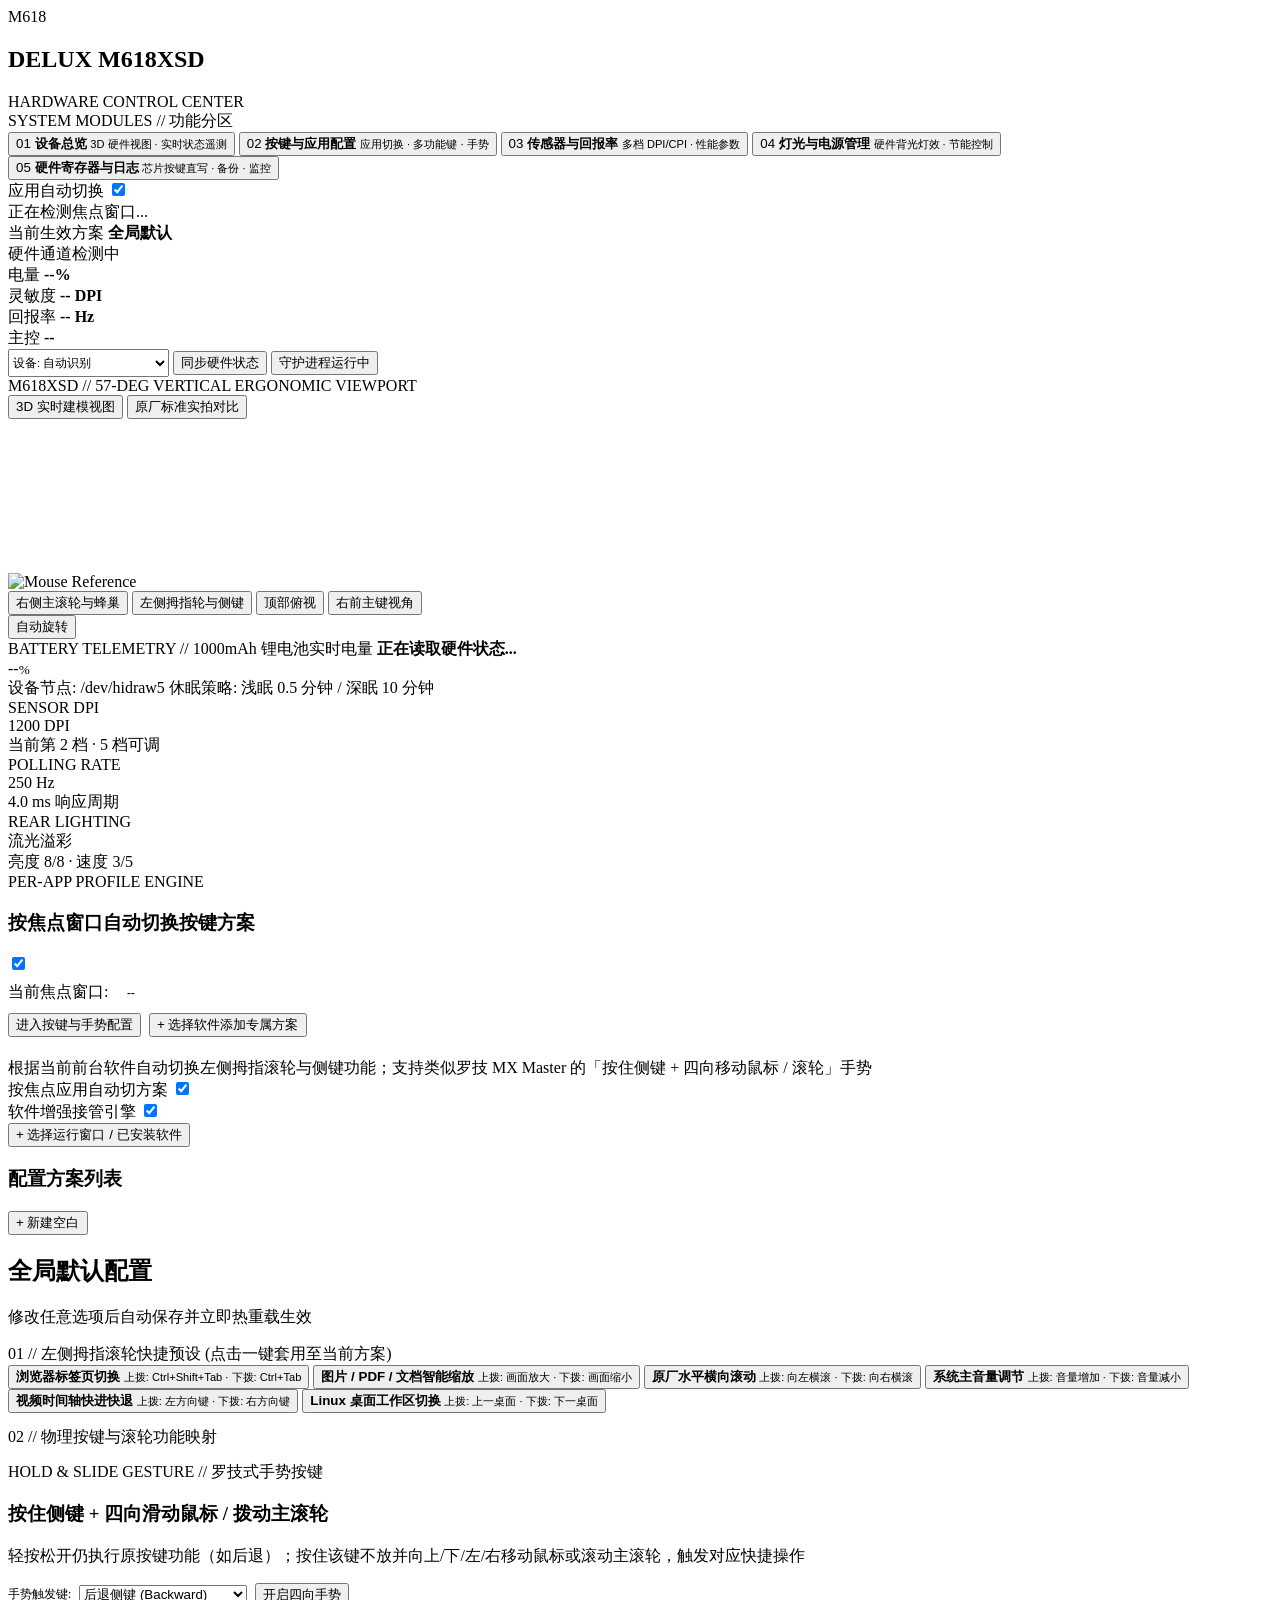
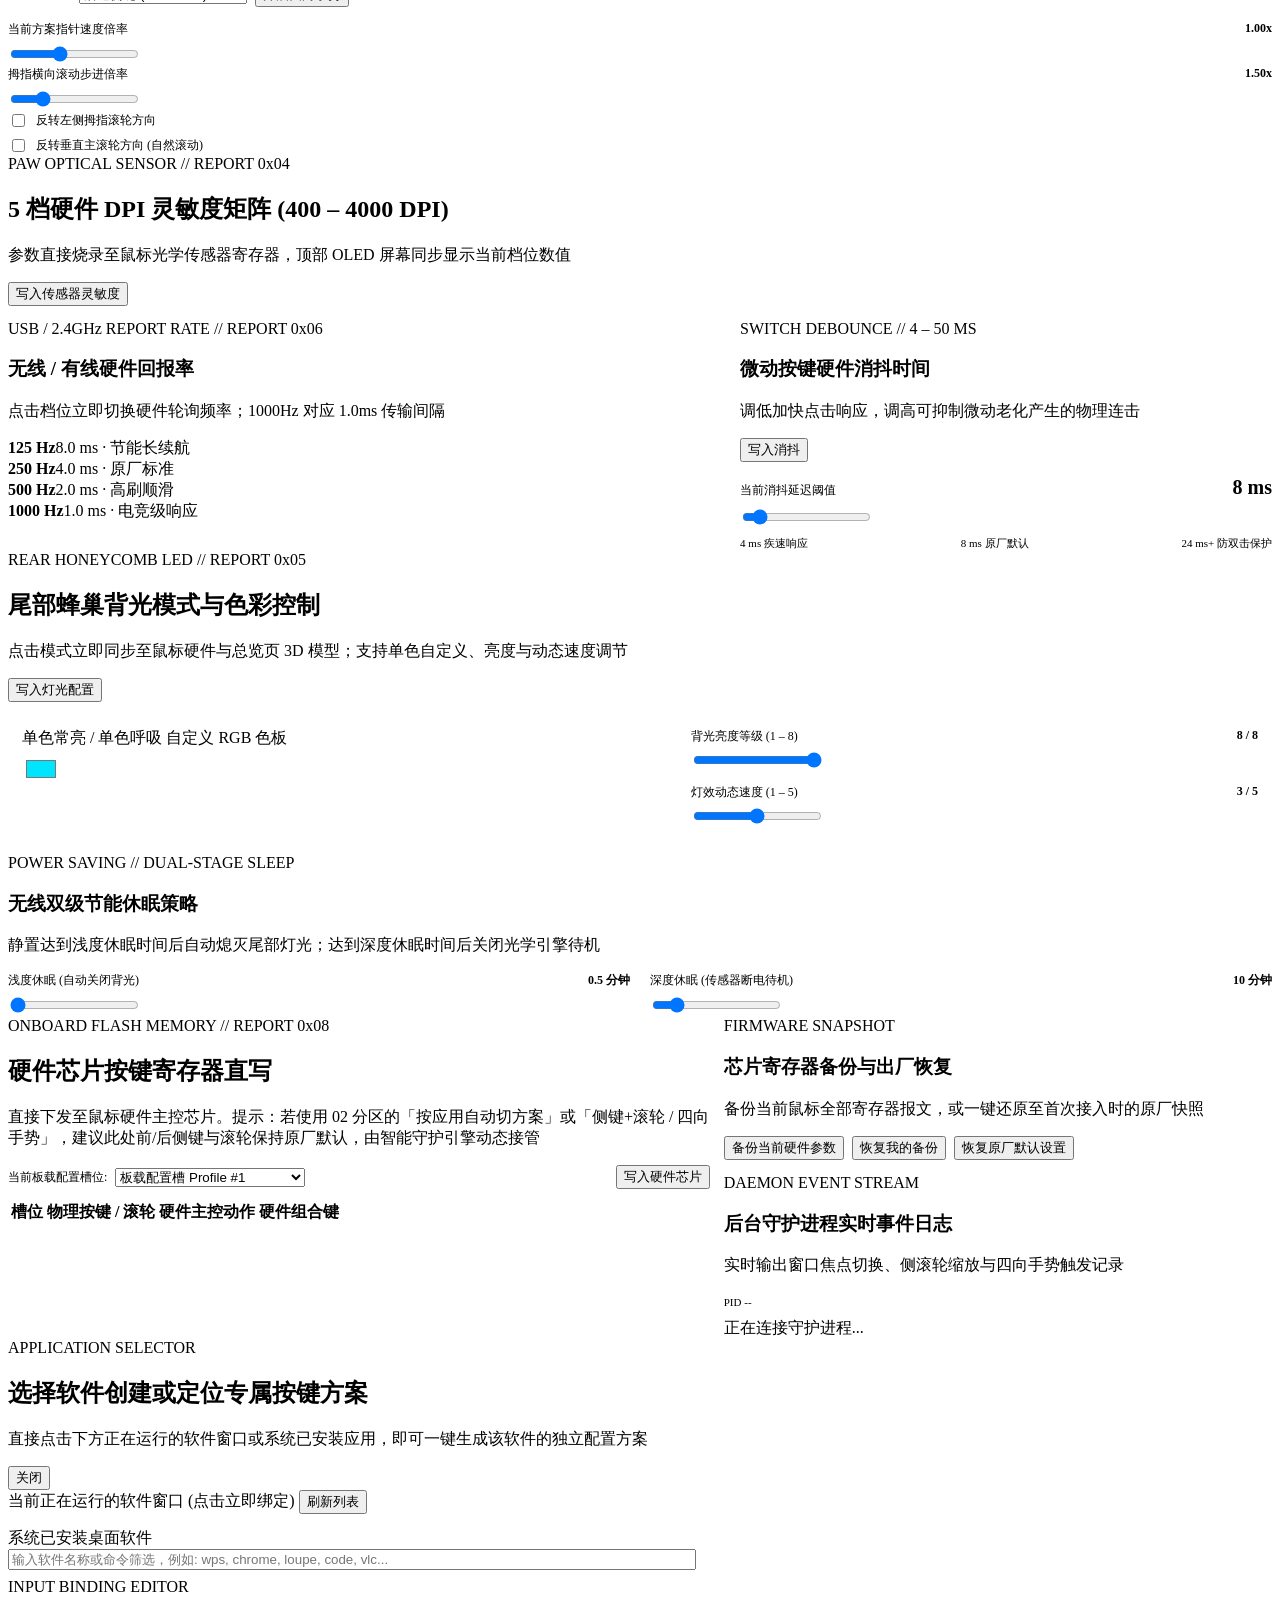
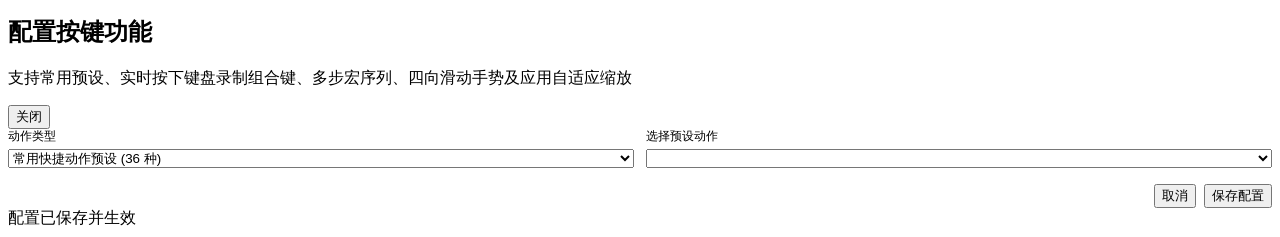
==== omni_mouse/ui/web/index.html @ e1de0dda "chore(v1.2.0): rebrand project & package to omni-mouse-studio" ====
<!DOCTYPE html>
<html lang="zh-CN">
<head>
  <meta charset="UTF-8" />
  <meta name="viewport" content="width=device-width, initial-scale=1.0" />
  <title>OMNI MOUSE STUDIO // LINUX MULTI-DEVICE HARDWARE CONTROL</title>
  <link rel="stylesheet" href="/web/styles.css" />
</head>
<body>
  <div class="app-shell">
    <!-- ================================================================
         LEFT 5-PARTITION HARDWARE NAVIGATION SIDEBAR
         ================================================================ -->
    <aside class="sidebar">
      <div class="brand-header">
        <div class="brand-mark" id="sidebar-brand-mark">M618</div>
        <div class="brand-titles">
          <h1 id="sidebar-brand-title">DELUX M618XSD</h1>
          <span id="sidebar-brand-sub">HARDWARE CONTROL CENTER</span>
        </div>
      </div>

      <div class="sidebar-caption">SYSTEM MODULES // 功能分区</div>

      <nav class="nav-rail" id="left-nav">
        <button type="button" class="nav-item active" data-pane="overview">
          <span class="nav-idx">01</span>
          <span class="nav-labels">
            <strong>设备总览</strong>
            <small id="nav-sub-overview">3D 硬件视图 · 实时状态遥测</small>
          </span>
        </button>

        <button type="button" class="nav-item" data-pane="bindings">
          <span class="nav-idx">02</span>
          <span class="nav-labels">
            <strong>按键与应用配置</strong>
            <small id="nav-sub-bindings">应用切换 · 多功能键 · 手势</small>
          </span>
        </button>

        <button type="button" class="nav-item" data-pane="dpi">
          <span class="nav-idx">03</span>
          <span class="nav-labels">
            <strong id="nav-title-dpi">传感器与回报率</strong>
            <small id="nav-sub-dpi">多档 DPI/CPI · 性能参数</small>
          </span>
        </button>

        <button type="button" class="nav-item" data-pane="rgb">
          <span class="nav-idx">04</span>
          <span class="nav-labels">
            <strong id="nav-title-rgb">灯光与电源管理</strong>
            <small id="nav-sub-rgb">硬件背光灯效 · 节能控制</small>
          </span>
        </button>

        <button type="button" class="nav-item" data-pane="onboard">
          <span class="nav-idx">05</span>
          <span class="nav-labels">
            <strong>硬件寄存器与日志</strong>
            <small id="nav-sub-onboard">芯片按键直写 · 备份 · 监控</small>
          </span>
        </button>
      </nav>

      <!-- Always-visible Live Application Focus Router -->
      <div class="sidebar-router">
        <div class="router-head">
          <span class="router-head-left">
            <i class="status-dot" id="sidebar-daemon-dot"></i>
            <span>应用自动切换</span>
          </span>
          <label class="hw-switch" title="开启或关闭按当前焦点窗口自动切换方案">
            <input type="checkbox" id="chk-perapp-sidebar" checked />
            <span class="switch-track"></span>
          </label>
        </div>
        <div class="router-window" id="sidebar-win-label">正在检测焦点窗口...</div>
        <div class="router-profile">
          <span>当前生效方案</span>
          <strong id="sidebar-prof-name">全局默认</strong>
        </div>
      </div>
    </aside>

    <!-- ================================================================
         RIGHT MAIN WORKSPACE
         ================================================================ -->
    <main class="main-stage">
      <!-- Top Telemetry Strip -->
      <header class="top-bar">
        <div class="telemetry-strip">
          <div class="tel-chip">
            <i class="status-dot" id="hud-hw-dot"></i>
            <span id="hud-conn-text">硬件通道检测中</span>
          </div>
          <div class="tel-chip bat-chip" id="hud-bat-chip"><span id="hud-bat-lbl">电量</span> <strong id="hud-bat-text">--%</strong></div>
          <div class="tel-chip">灵敏度 <strong id="hud-dpi-text">-- DPI</strong></div>
          <div class="tel-chip" id="hud-hz-chip">回报率 <strong id="hud-hz-text">-- Hz</strong></div>
          <div class="tel-chip">主控 <strong id="hud-fw-text">--</strong></div>
        </div>
        <div class="top-actions">
          <select class="cyber-select" id="sel-device-model" style="height:28px;font-size:11.5px;padding-right:26px;" title="切换当前管理的鼠标型号">
            <option value="auto">设备: 自动识别</option>
            <option value="inphic_w1">英菲克 Inphic W1</option>
            <option value="delux_m618xsd">多彩 Delux M618XSD</option>
          </select>
          <button type="button" class="hw-btn sm" id="btn-sync-hw">同步硬件状态</button>
          <button type="button" class="hw-btn sm primary" id="btn-restart-daemon">守护进程运行中</button>
        </div>
      </header>

      <div class="views-container">
        <!-- ==============================================================
             01 / DEVICE OVERVIEW: RIGHT-HANDED 3D MODEL + LIVE BATTERY
             ============================================================== -->
        <section class="view-pane active" id="pane-overview">
          <div class="overview-grid">
            <!-- Left 3D / Reference Viewport -->
            <div class="viewport-card">
              <div class="viewport-topbar">
                <span class="viewport-code" id="viewport-model-code">M618XSD // 57-DEG VERTICAL ERGONOMIC VIEWPORT</span>
                <div class="mode-tabs">
                  <button type="button" class="mode-tab active" data-vmode="3d">3D 实时建模视图</button>
                  <button type="button" class="mode-tab" data-vmode="photo">原厂标准实拍对比</button>
                </div>
              </div>

              <div class="webgl-wrap" id="webgl-stage-wrap">
                <canvas id="mouse3d-canvas"></canvas>
                <div class="hotspot-layer" id="hotspot-overlay"></div>
              </div>

              <div class="photo-holo-wrap" id="photo-stage-wrap">
                <img src="/assets/m618xsd_right.png" alt="Mouse Reference" class="photo-render-img" id="photo-view-img" />
              </div>

              <div class="viewport-footer">
                <div class="cam-group" id="cam-3d-controls">
                  <button type="button" class="cam-pill active" data-cam="hero" id="cam-lbl-hero">右侧主滚轮与蜂巢</button>
                  <button type="button" class="cam-pill" data-cam="left" id="cam-lbl-left">左侧拇指轮与侧键</button>
                  <button type="button" class="cam-pill" data-cam="top" id="cam-lbl-top">顶部俯视</button>
                  <button type="button" class="cam-pill" data-cam="front" id="cam-lbl-front">右前主键视角</button>
                </div>
                <div class="cam-group" id="cam-photo-controls" style="display:none;"></div>
                <button type="button" class="cam-pill" id="btn-3d-autorotate">自动旋转</button>
              </div>
            </div>

            <!-- Right Live Battery, Hardware Metrics & App Routing Column -->
            <div class="overview-side">
              <!-- 1. Prominent Real Battery / Wired Engine Readout Panel -->
              <div class="battery-hero-card" id="ov-bat-card">
                <div class="bat-top-row">
                  <div class="bat-label-group">
                    <span id="ov-bat-tag">BATTERY TELEMETRY // 1000mAh 锂电池实时电量</span>
                    <strong id="ov-bat-state">正在读取硬件状态...</strong>
                  </div>
                  <div class="bat-pct-readout" id="ov-bat-big">--<small>%</small></div>
                </div>
                <div class="bat-segments" id="ov-bat-segments">
                  <span class="bat-seg"></span><span class="bat-seg"></span><span class="bat-seg"></span><span class="bat-seg"></span><span class="bat-seg"></span>
                  <span class="bat-seg"></span><span class="bat-seg"></span><span class="bat-seg"></span><span class="bat-seg"></span><span class="bat-seg"></span>
                </div>
                <div class="bat-meta-row">
                  <span id="ov-node-path">设备节点: /dev/hidraw5</span>
                  <span id="ov-sleep-sub">休眠策略: 浅眠 0.5 分钟 / 深眠 10 分钟</span>
                </div>
              </div>

              <!-- 2. 3-Column Core Hardware Metrics -->
              <div class="ov-metrics-grid">
                <div class="metric-box" data-jump="dpi">
                  <span class="m-code">SENSOR DPI</span>
                  <div class="m-val" id="ov-dpi-big">1200 <span>DPI</span></div>
                  <span class="m-sub" id="ov-dpi-stage">当前第 2 档 · 5 档可调</span>
                </div>
                <div class="metric-box" data-jump="dpi">
                  <span class="m-code">POLLING RATE</span>
                  <div class="m-val" id="ov-hz-big">250 <span>Hz</span></div>
                  <span class="m-sub" id="ov-hz-ms">4.0 ms 响应周期</span>
                </div>
                <div class="metric-box" data-jump="rgb">
                  <span class="m-code">REAR LIGHTING</span>
                  <div class="m-val text-val" id="ov-rgb-mode">流光溢彩</div>
                  <span class="m-sub" id="ov-rgb-sub">亮度 8/8 · 速度 3/5</span>
                </div>
              </div>

              <!-- 3. Active Application Routing Card -->
              <div class="ov-routing-card">
                <div class="panel-header" style="margin-bottom:8px;">
                  <div>
                    <span class="panel-tag">PER-APP PROFILE ENGINE</span>
                    <h3>按焦点窗口自动切换按键方案</h3>
                  </div>
                  <label class="hw-switch">
                    <input type="checkbox" id="chk-perapp-overview" checked />
                    <span class="switch-track"></span>
                  </label>
                </div>

                <div class="active-focus-bar">
                  <span style="color:var(--text-sec);">当前焦点窗口: <strong id="ov-win-label" style="color:#ffffff;">--</strong></span>
                  <strong style="color:var(--accent-cyan);font-size:11.5px;" id="ov-prof-badge">--</strong>
                </div>

                <div class="ov-profile-table" id="ov-rules-summary"></div>

                <div style="display:flex;gap:8px;margin-top:10px;">
                  <button type="button" class="hw-btn sm primary" id="btn-goto-bindings">进入按键与手势配置</button>
                  <button type="button" class="hw-btn sm" id="btn-quick-pick-ov">+ 选择软件添加专属方案</button>
                </div>
              </div>
            </div>
          </div>
        </section>

        <!-- ==============================================================
             02 / KEYMAP, PER-APP PROFILES, THUMBWHEEL & 4-WAY GESTURES
             ============================================================== -->
        <section class="view-pane" id="pane-bindings">
          <div class="bindings-topbar">
            <div>
              <h2 style="margin:0;font-size:14.5px;color:#ffffff;">按键重映射、应用自动切换与四向滑动手势</h2>
              <p class="panel-sub" style="margin:2px 0 0;">根据当前前台软件自动切换左侧拇指滚轮与侧键功能；支持类似罗技 MX Master 的「按住侧键 + 四向移动鼠标 / 滚轮」手势</p>
            </div>
            <div class="topbar-controls">
              <div class="inline-toggle">
                <span>按焦点应用自动切方案</span>
                <label class="hw-switch">
                  <input type="checkbox" id="chk-perapp-main" checked />
                  <span class="switch-track"></span>
                </label>
              </div>
              <div class="inline-toggle">
                <span>软件增强接管引擎</span>
                <label class="hw-switch">
                  <input type="checkbox" id="chk-daemon-enabled" checked />
                  <span class="switch-track"></span>
                </label>
              </div>
              <button type="button" class="hw-btn primary" id="btn-open-app-picker">+ 选择运行窗口 / 已安装软件</button>
            </div>
          </div>

          <div class="bindings-workbench">
            <!-- Left Application Profile Rail -->
            <div class="profile-rail-card">
              <div class="panel-header" style="margin-bottom:6px;">
                <h3>配置方案列表</h3>
                <button type="button" class="hw-btn sm" id="btn-add-profile">+ 新建空白</button>
              </div>
              <div class="profile-list" id="profile-list-box"></div>
            </div>

            <!-- Right Selected Profile Configuration Stack -->
            <div class="editor-stack">
              <div class="hw-panel accent-top">
                <div class="panel-header">
                  <div>
                    <h2 id="ed-prof-title">全局默认配置</h2>
                    <p class="panel-sub" id="ed-prof-hint">修改任意选项后自动保存并立即热重载生效</p>
                  </div>
                  <button type="button" class="hw-btn sm danger" id="btn-del-profile" style="display:none;">删除当前方案</button>
                </div>

                <!-- Match Rules Bar (Hidden on Global Default Profile) -->
                <div class="match-rule-bar" id="ed-match-section" style="display:none;">
                  <span style="font-size:11.5px;color:var(--text-sec);font-weight:600;">方案名称</span>
                  <input type="text" class="hw-input" id="inp-prof-name" />
                  <span style="font-size:11.5px;color:var(--text-sec);font-weight:600;">进程/窗口匹配词</span>
                  <input type="text" class="hw-input" id="inp-prof-patterns" placeholder="多个关键词用逗号分隔，例如: wps, et, wpp" />
                  <button type="button" class="hw-btn sm primary" id="btn-save-prof-meta">保存匹配词</button>
                </div>

                <!-- Section 1: Thumbwheel / Side-Chord 3x2 Quick Presets -->
                <div style="margin-bottom:14px;">
                  <div class="section-label">
                    <span id="lbl-scenario-section">01 // 左侧拇指滚轮快捷预设 (点击一键套用至当前方案)</span>
                  </div>
                  <div class="scenario-grid" id="scenario-grid-box">
                    <button type="button" class="scenario-btn" data-tw="tabs">
                      <strong>浏览器标签页切换</strong>
                      <small class="sc-sub" data-m618="上拨: Ctrl+Shift+Tab · 下拨: Ctrl+Tab" data-w1="按住前进+滚轮: 切标签 · 单击仍为前进">上拨: Ctrl+Shift+Tab · 下拨: Ctrl+Tab</small>
                    </button>
                    <button type="button" class="scenario-btn" data-tw="zoom">
                      <strong>图片 / PDF / 文档智能缩放</strong>
                      <small class="sc-sub" data-m618="上拨: 画面放大 · 下拨: 画面缩小" data-w1="按住前进+滚轮: 智能放大缩小 · 单击前进">上拨: 画面放大 · 下拨: 画面缩小</small>
                    </button>
                    <button type="button" class="scenario-btn" data-tw="hscroll">
                      <strong id="sc-title-hscroll">原厂水平横向滚动</strong>
                      <small class="sc-sub" data-m618="上拨: 向左横滚 · 下拨: 向右横滚" data-w1="按住前进+滚轮: 左右横向滚动 · 单击前进">上拨: 向左横滚 · 下拨: 向右横滚</small>
                    </button>
                    <button type="button" class="scenario-btn" data-tw="volume">
                      <strong>系统主音量调节</strong>
                      <small class="sc-sub" data-m618="上拨: 音量增加 · 下拨: 音量减小" data-w1="按住前进+滚轮: 音量加减 · 单击前进">上拨: 音量增加 · 下拨: 音量减小</small>
                    </button>
                    <button type="button" class="scenario-btn" data-tw="timeline">
                      <strong>视频时间轴快进快退</strong>
                      <small class="sc-sub" data-m618="上拨: 左方向键 · 下拨: 右方向键" data-w1="按住前进+滚轮: 左右快进退 · 单击前进">上拨: 左方向键 · 下拨: 右方向键</small>
                    </button>
                    <button type="button" class="scenario-btn" data-tw="workspace">
                      <strong>Linux 桌面工作区切换</strong>
                      <small class="sc-sub" data-m618="上拨: 上一桌面 · 下拨: 下一桌面" data-w1="按住前进+滚轮: 切换工作区 · 单击前进">上拨: 上一桌面 · 下拨: 下一桌面</small>
                    </button>
                  </div>
                </div>

                <!-- Section 2: 5 Bindable Physical Inputs with Explicit Default Descriptions -->
                <div style="margin-bottom:14px;">
                  <div class="section-label">
                    <span>02 // 物理按键与滚轮功能映射</span>
                  </div>
                  <div class="slot-rows" id="slot-rows-box"></div>
                </div>

                <!-- Section 3: Logitech-Style Hold + 4-Way Slide & Wheel Chord Matrix (Directly Visible!) -->
                <div class="gesture-inline-panel" id="inline-gesture-panel" style="margin-bottom:14px;">
                  <div class="panel-header" style="margin-bottom:6px;">
                    <div>
                      <span class="panel-tag">HOLD &amp; SLIDE GESTURE // 罗技式手势按键</span>
                      <h3>按住侧键 + 四向滑动鼠标 / 拨动主滚轮</h3>
                      <p class="panel-sub">轻按松开仍执行原按键功能（如后退）；按住该键不放并向上/下/左/右移动鼠标或滚动主滚轮，触发对应快捷操作</p>
                    </div>
                    <div style="display:flex;align-items:center;gap:8px;flex-shrink:0;">
                      <span style="font-size:11.5px;color:var(--text-sec);">手势触发键:</span>
                      <select class="cyber-select" id="sel-gesture-host" style="width:168px;">
                        <option value="backward">后退侧键 (Backward)</option>
                        <option value="forward">前进侧键 (Forward)</option>
                        <option value="middle">滚轮中键 (Middle)</option>
                      </select>
                      <button type="button" class="hw-btn sm primary" id="btn-toggle-gesture-host">开启四向手势</button>
                    </div>
                  </div>

                  <div id="inline-gesture-body"></div>
                </div>

                <!-- Section 4: Per-App Pointer & Scroll Parameters -->
                <div class="feel-grid">
                  <div>
                    <label style="font-size:12px;color:var(--text-sec);display:flex;justify-content:space-between;margin-bottom:6px;">
                      <span>当前方案指针速度倍率</span>
                      <strong id="lbl-ptr-scale" style="font-family:var(--font-mono);color:var(--accent-cyan);">1.00x</strong>
                    </label>
                    <input type="range" class="hw-range" id="rng-ptr-scale" min="0.3" max="2.2" step="0.05" value="1.0" />
                  </div>
                  <div id="wrap-thumb-spd">
                    <label style="font-size:12px;color:var(--text-sec);display:flex;justify-content:space-between;margin-bottom:6px;">
                      <span>拇指横向滚动步进倍率</span>
                      <strong id="lbl-thumb-spd" style="font-family:var(--font-mono);color:var(--accent-cyan);">1.50x</strong>
                    </label>
                    <input type="range" class="hw-range" id="rng-thumb-spd" min="0.5" max="5.0" step="0.25" value="1.5" />
                  </div>
                  <div style="display:flex;flex-direction:column;gap:6px;justify-content:center;">
                    <label id="wrap-thumb-inv" style="font-size:12px;color:var(--text-main);display:flex;align-items:center;gap:8px;cursor:pointer;">
                      <input type="checkbox" id="chk-thumb-inv" /> 反转左侧拇指滚轮方向
                    </label>
                    <label style="font-size:12px;color:var(--text-main);display:flex;align-items:center;gap:8px;cursor:pointer;">
                      <input type="checkbox" id="chk-wheel-inv" /> 反转垂直主滚轮方向 (自然滚动)
                    </label>
                  </div>
                </div>
              </div>
            </div>
          </div>
        </section>

        <!-- ==============================================================
             03 / SENSOR DPI STAGES, POLLING RATE & DEBOUNCE
             ============================================================== -->
        <section class="view-pane" id="pane-dpi">
          <div class="hw-panel accent-top">
            <div class="panel-header">
              <div>
                <span class="panel-tag" id="dpi-panel-tag">PAW OPTICAL SENSOR // REPORT 0x04</span>
                <h2 id="dpi-panel-title">5 档硬件 DPI 灵敏度矩阵 (400 – 4000 DPI)</h2>
                <p class="panel-sub" id="dpi-panel-sub">参数直接烧录至鼠标光学传感器寄存器，顶部 OLED 屏幕同步显示当前档位数值</p>
              </div>
              <button type="button" class="hw-btn primary" id="btn-apply-dpi">写入传感器灵敏度</button>
            </div>
            <div class="dpi-stages-grid" id="dpi-stages-box"></div>
          </div>

          <div id="delux-poll-debounce-row" style="display:grid;grid-template-columns:1.35fr 1fr;gap:14px;margin-top:14px;">
            <div class="hw-panel">
              <div class="panel-header">
                <div>
                  <span class="panel-tag">USB / 2.4GHz REPORT RATE // REPORT 0x06</span>
                  <h3>无线 / 有线硬件回报率</h3>
                  <p class="panel-sub">点击档位立即切换硬件轮询频率；1000Hz 对应 1.0ms 传输间隔</p>
                </div>
              </div>
              <div class="hz-cards" id="hz-cards-box">
                <div class="hz-card" data-hz="125"><strong>125 Hz</strong><span>8.0 ms · 节能长续航</span></div>
                <div class="hz-card" data-hz="250"><strong>250 Hz</strong><span>4.0 ms · 原厂标准</span></div>
                <div class="hz-card" data-hz="500"><strong>500 Hz</strong><span>2.0 ms · 高刷顺滑</span></div>
                <div class="hz-card" data-hz="1000"><strong>1000 Hz</strong><span>1.0 ms · 电竞级响应</span></div>
              </div>
            </div>

            <div class="hw-panel">
              <div class="panel-header">
                <div>
                  <span class="panel-tag">SWITCH DEBOUNCE // 4 – 50 MS</span>
                  <h3>微动按键硬件消抖时间</h3>
                  <p class="panel-sub">调低加快点击响应，调高可抑制微动老化产生的物理连击</p>
                </div>
                <button type="button" class="hw-btn sm primary" id="btn-apply-debounce">写入消抖</button>
              </div>
              <div style="margin-top:14px;">
                <div style="display:flex;justify-content:space-between;align-items:baseline;margin-bottom:8px;">
                  <span style="color:var(--text-sec);font-size:12px;">当前消抖延迟阈值</span>
                  <strong id="lbl-debounce-ms" style="font-family:var(--font-mono);font-size:20px;color:var(--accent-cyan);">8 ms</strong>
                </div>
                <input type="range" class="hw-range" id="rng-debounce-ms" min="4" max="50" step="2" value="8" />
                <div style="display:flex;justify-content:space-between;font-size:11px;color:var(--text-muted);margin-top:7px;">
                  <span>4 ms 疾速响应</span>
                  <span>8 ms 原厂默认</span>
                  <span>24 ms+ 防双击保护</span>
                </div>
              </div>
            </div>
          </div>

          <div class="hw-panel" id="inphic-sensor-note" style="display:none;margin-top:14px;">
            <div class="panel-header" style="margin-bottom:4px;">
              <div>
                <span class="panel-tag">INSTANT A704 OPTICAL ENGINE // USB WIRED</span>
                <h3>Inphic W1 光学引擎说明与精细调速联动</h3>
                <p class="panel-sub">W1 搭载 Instant A704 游戏级有线光学主控，原生支持 400–4800 CPI 硬件档位调节（顶部物理 CPI 键同步触发中断通知），回报率固定为原生 USB 低延迟直通。若需更细颗粒度的速度微调，可在「02 按键与应用配置」中按每个软件单独设置 0.30x – 2.20x 指针倍率或绑定按住 Sniper 微操键。</p>
              </div>
            </div>
          </div>
        </section>

        <!-- ==============================================================
             04 / REAR HONEYCOMB RGB / INPHIC BREATHING LED & POWER
             ============================================================== -->
        <section class="view-pane" id="pane-rgb">
          <div class="hw-panel accent-top">
            <div class="panel-header">
              <div>
                <span class="panel-tag" id="rgb-panel-tag">REAR HONEYCOMB LED // REPORT 0x05</span>
                <h2 id="rgb-panel-title">尾部蜂巢背光模式与色彩控制</h2>
                <p class="panel-sub" id="rgb-panel-sub">点击模式立即同步至鼠标硬件与总览页 3D 模型；支持单色自定义、亮度与动态速度调节</p>
              </div>
              <button type="button" class="hw-btn primary" id="btn-apply-rgb">写入灯光配置</button>
            </div>

            <div class="rgb-modes-grid" id="rgb-modes-box"></div>

            <div id="rgb-extra-controls" style="display:grid;grid-template-columns:1.1fr 1fr;gap:14px;margin-top:14px;">
              <div style="padding:12px 14px;background:var(--bg-input);border:1px solid var(--border-subtle);border-radius:var(--radius-sm);">
                <div class="section-label" style="margin-bottom:6px;">
                  <span id="lbl-rgb-swatch-title">单色常亮 / 单色呼吸 自定义 RGB 色板</span>
                </div>
                <div class="swatch-row" id="rgb-swatches">
                  <div class="color-swatch" data-hex="#00e5ff" style="background:#00e5ff;" title="冰川青"></div>
                  <div class="color-swatch" data-hex="#2563eb" style="background:#2563eb;" title="深海蓝"></div>
                  <div class="color-swatch" data-hex="#10b981" style="background:#10b981;" title="战术绿"></div>
                  <div class="color-swatch" data-hex="#8b5cf6" style="background:#8b5cf6;" title="极光紫"></div>
                  <div class="color-swatch" data-hex="#ec4899" style="background:#ec4899;" title="品红"></div>
                  <div class="color-swatch" data-hex="#f59e0b" style="background:#f59e0b;" title="琥珀橙"></div>
                  <div class="color-swatch" data-hex="#ef4444" style="background:#ef4444;" title="竞技红"></div>
                  <div class="color-swatch" data-hex="#ffffff" style="background:#ffffff;" title="纯白"></div>
                  <input type="color" id="inp-rgb-color" value="#00e5ff" style="width:38px;height:28px;border:1px solid var(--border-std);background:transparent;cursor:pointer;" />
                </div>
              </div>

              <div id="rgb-sliders-card" style="padding:12px 14px;background:var(--bg-input);border:1px solid var(--border-subtle);border-radius:var(--radius-sm);display:flex;flex-direction:column;gap:12px;">
                <div>
                  <div style="display:flex;justify-content:space-between;font-size:12px;margin-bottom:5px;">
                    <span style="color:var(--text-sec);">背光亮度等级 (1 – 8)</span>
                    <strong id="lbl-rgb-bright" style="font-family:var(--font-mono);color:var(--accent-cyan);">8 / 8</strong>
                  </div>
                  <input type="range" class="hw-range" id="rng-rgb-bright" min="1" max="8" step="1" value="8" />
                </div>
                <div>
                  <div style="display:flex;justify-content:space-between;font-size:12px;margin-bottom:5px;">
                    <span style="color:var(--text-sec);">灯效动态速度 (1 – 5)</span>
                    <strong id="lbl-rgb-speed" style="font-family:var(--font-mono);color:var(--accent-cyan);">3 / 5</strong>
                  </div>
                  <input type="range" class="hw-range" id="rng-rgb-speed" min="1" max="5" step="1" value="3" />
                </div>
              </div>
            </div>
          </div>

          <div class="hw-panel" id="delux-sleep-panel" style="margin-top:14px;">
            <div class="panel-header">
              <div>
                <span class="panel-tag">POWER SAVING // DUAL-STAGE SLEEP</span>
                <h3>无线双级节能休眠策略</h3>
                <p class="panel-sub">静置达到浅度休眠时间后自动熄灭尾部灯光；达到深度休眠时间后关闭光学引擎待机</p>
              </div>
            </div>
            <div style="display:grid;grid-template-columns:1fr 1fr;gap:20px;">
              <div>
                <div style="display:flex;justify-content:space-between;font-size:12px;margin-bottom:6px;">
                  <span style="color:var(--text-sec);">浅度休眠 (自动关闭背光)</span>
                  <strong id="lbl-light-sleep" style="font-family:var(--font-mono);color:var(--accent-cyan);">0.5 分钟</strong>
                </div>
                <input type="range" class="hw-range" id="rng-light-sleep" min="0.5" max="30" step="0.5" value="0.5" />
              </div>
              <div>
                <div style="display:flex;justify-content:space-between;font-size:12px;margin-bottom:6px;">
                  <span style="color:var(--text-sec);">深度休眠 (传感器断电待机)</span>
                  <strong id="lbl-deep-sleep" style="font-family:var(--font-mono);color:var(--accent-cyan);">10 分钟</strong>
                </div>
                <input type="range" class="hw-range" id="rng-deep-sleep" min="1" max="60" step="1" value="10" />
              </div>
            </div>
          </div>

          <div class="hw-panel" id="inphic-power-note" style="display:none;margin-top:14px;">
            <div class="panel-header" style="margin-bottom:4px;">
              <div>
                <span class="panel-tag">SRAM AUTO-PERSISTENCE // 断电自动记忆</span>
                <h3>USB 有线常供电与开机自动恢复机制</h3>
                <p class="panel-sub">英菲克 W1 采用有线常供电架构，无需休眠且零唤醒延迟。由于 Instant A704 芯片内部使用易失性 SRAM 寄存器，本驱动后台守护服务会将您的 CPI 档位与灯光配置持久保存于本地，并在每次开机或重新插拔鼠标时自动静默下发恢复。</p>
              </div>
            </div>
          </div>
        </section>

        <!-- ==============================================================
             05 / ONBOARD FLASH / HARDWARE REGISTER MAP & LIVE DAEMON LOGS
             ============================================================== -->
        <section class="view-pane" id="pane-onboard">
          <div style="display:grid;grid-template-columns:1.28fr 1fr;gap:14px;">
            <div class="hw-panel accent-top">
              <div class="panel-header">
                <div>
                  <span class="panel-tag" id="ob-panel-tag">ONBOARD FLASH MEMORY // REPORT 0x08</span>
                  <h2 id="ob-panel-title">硬件芯片按键寄存器直写</h2>
                  <p class="panel-sub" id="ob-panel-sub">直接下发至鼠标硬件主控芯片。提示：若使用 02 分区的「按应用自动切方案」或「侧键+滚轮 / 四向手势」，建议此处前/后侧键与滚轮保持原厂默认，由智能守护引擎动态接管</p>
                </div>
              </div>

              <div style="display:flex;justify-content:space-between;align-items:center;margin-bottom:10px;gap:10px;flex-wrap:wrap;">
                <div id="ob-prof-sel-wrap" style="display:flex;align-items:center;gap:8px;">
                  <span style="font-size:12px;color:var(--text-sec);">当前板载配置槽位:</span>
                  <select class="cyber-select" id="sel-onboard-prof" style="width:190px;">
                    <option value="1">板载配置槽 Profile #1</option>
                    <option value="2">板载配置槽 Profile #2</option>
                  </select>
                </div>
                <button type="button" class="hw-btn primary sm" id="btn-write-onboard">写入硬件芯片</button>
              </div>

              <table class="onboard-table">
                <thead>
                  <tr>
                    <th>槽位</th>
                    <th>物理按键 / 滚轮</th>
                    <th>硬件主控动作</th>
                    <th class="ob-combo-col">硬件组合键</th>
                  </tr>
                </thead>
                <tbody id="onboard-tbody"></tbody>
              </table>
            </div>

            <div style="display:flex;flex-direction:column;gap:14px;">
              <div class="hw-panel">
                <div class="panel-header" style="margin-bottom:8px;">
                  <div>
                    <span class="panel-tag">FIRMWARE SNAPSHOT</span>
                    <h3>芯片寄存器备份与出厂恢复</h3>
                    <p class="panel-sub">备份当前鼠标全部寄存器报文，或一键还原至首次接入时的原厂快照</p>
                  </div>
                </div>
                <div style="display:flex;gap:8px;flex-wrap:wrap;">
                  <button type="button" class="hw-btn sm" id="btn-backup-user">备份当前硬件参数</button>
                  <button type="button" class="hw-btn sm" id="btn-restore-user">恢复我的备份</button>
                  <button type="button" class="hw-btn sm danger" id="btn-restore-factory">恢复原厂默认设置</button>
                </div>
              </div>

              <div class="hw-panel" style="flex:1;">
                <div class="panel-header" style="margin-bottom:8px;">
                  <div>
                    <span class="panel-tag">DAEMON EVENT STREAM</span>
                    <h3>后台守护进程实时事件日志</h3>
                    <p class="panel-sub">实时输出窗口焦点切换、侧滚轮缩放与四向手势触发记录</p>
                  </div>
                  <span style="font-family:var(--font-mono);font-size:11px;color:var(--accent-emerald);" id="term-pid-badge">PID --</span>
                </div>
                <div class="terminal-box" id="daemon-log-box">正在连接守护进程...</div>
              </div>
            </div>
          </div>
        </section>
      </div>
    </main>
  </div>

  <!-- ==================================================================
       MODAL 1: 1-CLICK APPLICATION SELECTOR (REPLACES 3-SEC PICKER!)
       ================================================================== -->
  <div class="modal-backdrop" id="app-picker-modal">
    <div class="modal-card" style="max-width:680px;">
      <div class="panel-header">
        <div>
          <span class="panel-tag">APPLICATION SELECTOR</span>
          <h2>选择软件创建或定位专属按键方案</h2>
          <p class="panel-sub">直接点击下方正在运行的软件窗口或系统已安装应用，即可一键生成该软件的独立配置方案</p>
        </div>
        <button type="button" class="hw-btn sm" id="btn-app-modal-close">关闭</button>
      </div>

      <div style="margin-bottom:14px;">
        <div class="section-label">
          <span>当前正在运行的软件窗口 (点击立即绑定)</span>
          <button type="button" class="hw-btn sm" id="btn-refresh-apps">刷新列表</button>
        </div>
        <div class="app-pick-grid" id="app-running-list"></div>
      </div>

      <div>
        <div class="section-label">
          <span>系统已安装桌面软件</span>
        </div>
        <input type="text" class="hw-input" id="inp-app-search" style="width:100%;margin-bottom:8px;" placeholder="输入软件名称或命令筛选，例如: wps, chrome, loupe, code, vlc..." />
        <div class="app-pick-grid" id="app-installed-list"></div>
      </div>
    </div>
  </div>

  <!-- ==================================================================
       MODAL 2: ADVANCED ACTION, SHORTCUT RECORDER, MACRO & GESTURE EDITOR
       ================================================================== -->
  <div class="modal-backdrop" id="action-modal">
    <div class="modal-card">
      <div class="panel-header">
        <div>
          <span class="panel-tag">INPUT BINDING EDITOR</span>
          <h2 id="modal-slot-title">配置按键功能</h2>
          <p class="panel-sub">支持常用预设、实时按下键盘录制组合键、多步宏序列、四向滑动手势及应用自适应缩放</p>
        </div>
        <button type="button" class="hw-btn sm" id="btn-modal-close">关闭</button>
      </div>

      <div style="display:grid;grid-template-columns:1fr 1fr;gap:12px;">
        <div>
          <label style="font-size:11.5px;color:var(--text-sec);display:block;margin-bottom:5px;">动作类型</label>
          <select class="cyber-select" id="modal-kind" style="width:100%;">
            <option value="preset">常用快捷动作预设 (36 种)</option>
            <option value="key_combo">自定义键盘组合快捷键 (支持按键录制)</option>
            <option value="macro">多步宏序列 (Macro 连续按键编排)</option>
            <option value="gesture_4way">按住四向滑动手势 + 主滚轮弦</option>
            <option value="zoom">画面放大 / 缩小 (适配图片/PDF/WPS)</option>
            <option value="sniper_dpi">按住临时降速微操 (Sniper DPI)</option>
            <option value="command">执行 Linux 命令 / 脚本</option>
            <option value="passthrough">恢复该按键原厂默认功能</option>
            <option value="disabled">禁用此按键</option>
          </select>
        </div>
        <div id="modal-preset-wrap">
          <label style="font-size:11.5px;color:var(--text-sec);display:block;margin-bottom:5px;">选择预设动作</label>
          <select class="cyber-select" id="modal-preset-sel" style="width:100%;"></select>
        </div>
      </div>

      <!-- Key Combo Recorder -->
      <div id="modal-combo-wrap" style="display:none;margin-top:12px;padding:12px;background:var(--bg-input);border:1px solid var(--border-std);border-radius:var(--radius-sm);">
        <label style="font-size:11.5px;color:var(--text-sec);display:block;margin-bottom:6px;">组合快捷键 (如 Ctrl+Shift+Tab、Ctrl+=、Alt+F4)</label>
        <div style="display:flex;gap:8px;">
          <input type="text" class="hw-input" id="modal-combo-inp" style="flex:1;font-family:var(--font-mono);" placeholder="点击右侧按钮后直接按下键盘组合键..." />
          <button type="button" class="hw-btn primary" id="btn-record-combo">按下键盘录制</button>
        </div>
      </div>

      <!-- Multi-Step Macro Editor -->
      <div id="modal-macro-wrap" style="display:none;margin-top:12px;padding:12px;background:var(--bg-input);border:1px solid var(--border-std);border-radius:var(--radius-sm);">
        <div style="display:flex;justify-content:space-between;align-items:center;margin-bottom:10px;">
          <strong style="font-size:12.5px;color:#ffffff;">多步宏序列编排</strong>
          <div style="display:flex;gap:8px;">
            <button type="button" class="hw-btn sm primary" id="btn-macro-rec">连续按键录制</button>
            <button type="button" class="hw-btn sm" id="btn-macro-add">+ 添加步骤</button>
          </div>
        </div>
        <div id="macro-steps-list"></div>
      </div>

      <!-- 4-Way Gesture Editor -->
      <div id="modal-gesture-wrap" style="display:none;margin-top:12px;">
        <div style="display:flex;justify-content:space-between;align-items:center;">
          <strong style="font-size:12.5px;color:#ffffff;">按住此键向四方向移动鼠标或拨动主滚轮</strong>
          <div style="display:flex;align-items:center;gap:8px;font-size:12px;color:var(--text-sec);">
            <span>触发位移阈值 (px):</span>
            <input type="number" class="hw-input" id="modal-gest-thresh" value="45" min="20" max="200" style="width:70px;" />
          </div>
        </div>
        <div class="gesture-compass">
          <div class="compass-cell"><label>单击松开 (未移动鼠标)</label><select class="cyber-select gest-sel" data-gsub="tap"></select></div>
          <div class="compass-cell"><label>按住 + 向上滑动鼠标</label><select class="cyber-select gest-sel" data-gsub="up"></select></div>
          <div class="compass-cell"><label>按住 + 向下滑动鼠标</label><select class="cyber-select gest-sel" data-gsub="down"></select></div>
          <div class="compass-cell"><label>按住 + 向左滑动鼠标</label><select class="cyber-select gest-sel" data-gsub="left"></select></div>
          <div class="compass-cell"><label>按住 + 向右滑动鼠标</label><select class="cyber-select gest-sel" data-gsub="right"></select></div>
          <div class="compass-cell"><label>按住 + 主滚轮向上滚</label><select class="cyber-select gest-sel" data-gsub="wheel_up"></select></div>
          <div class="compass-cell" style="grid-column:span 2;"><label>按住 + 主滚轮向下滚</label><select class="cyber-select gest-sel" data-gsub="wheel_down"></select></div>
        </div>
      </div>

      <!-- Zoom Options -->
      <div id="modal-zoom-wrap" style="display:none;margin-top:12px;padding:12px;background:var(--bg-input);border:1px solid var(--border-std);border-radius:var(--radius-sm);">
        <div style="display:grid;grid-template-columns:1fr 1fr;gap:12px;">
          <div>
            <label style="font-size:11.5px;color:var(--text-sec);display:block;margin-bottom:5px;">缩放方向</label>
            <select class="cyber-select" id="modal-zoom-dir" style="width:100%;">
              <option value="1">画面放大 (Zoom In)</option>
              <option value="-1">画面缩小 (Zoom Out)</option>
            </select>
          </div>
          <div>
            <label style="font-size:11.5px;color:var(--text-sec);display:block;margin-bottom:5px;">缩放发送协议</label>
            <select class="cyber-select" id="modal-zoom-mode" style="width:100%;">
              <option value="auto">智能自适应 (图片/PDF自动Ctrl+=/-，WPS/浏览器自动Ctrl+滚轮)</option>
              <option value="keys">强制键盘缩放 (Ctrl + = / -)</option>
              <option value="wheel">强制滚轮缩放 (Ctrl + 滚轮上/下)</option>
            </select>
          </div>
        </div>
      </div>

      <!-- Sniper DPI -->
      <div id="modal-sniper-wrap" style="display:none;margin-top:12px;padding:12px;background:var(--bg-input);border:1px solid var(--border-std);border-radius:var(--radius-sm);">
        <label style="font-size:11.5px;color:var(--text-sec);display:block;margin-bottom:6px;">按住期间指针速度倍率 (例如 0.40 = 40% 精细瞄准/修图速度)</label>
        <input type="number" class="hw-input" id="modal-sniper-scale" min="0.1" max="2.0" step="0.05" value="0.4" />
      </div>

      <!-- Shell Command -->
      <div id="modal-cmd-wrap" style="display:none;margin-top:12px;padding:12px;background:var(--bg-input);border:1px solid var(--border-std);border-radius:var(--radius-sm);">
        <label style="font-size:11.5px;color:var(--text-sec);display:block;margin-bottom:6px;">执行 Shell 命令</label>
        <input type="text" class="hw-input" id="modal-cmd-inp" style="width:100%;font-family:var(--font-mono);" placeholder="gnome-calculator" />
      </div>

      <div style="display:flex;justify-content:flex-end;gap:8px;margin-top:16px;">
        <button type="button" class="hw-btn" id="btn-modal-cancel">取消</button>
        <button type="button" class="hw-btn primary" id="btn-modal-save">保存配置</button>
      </div>
    </div>
  </div>

  <div class="hw-toast" id="cyber-toast">配置已保存并生效</div>

  <script src="/web/mouse3d.js"></script>
  <script src="/web/studio.js"></script>
</body>
</html>
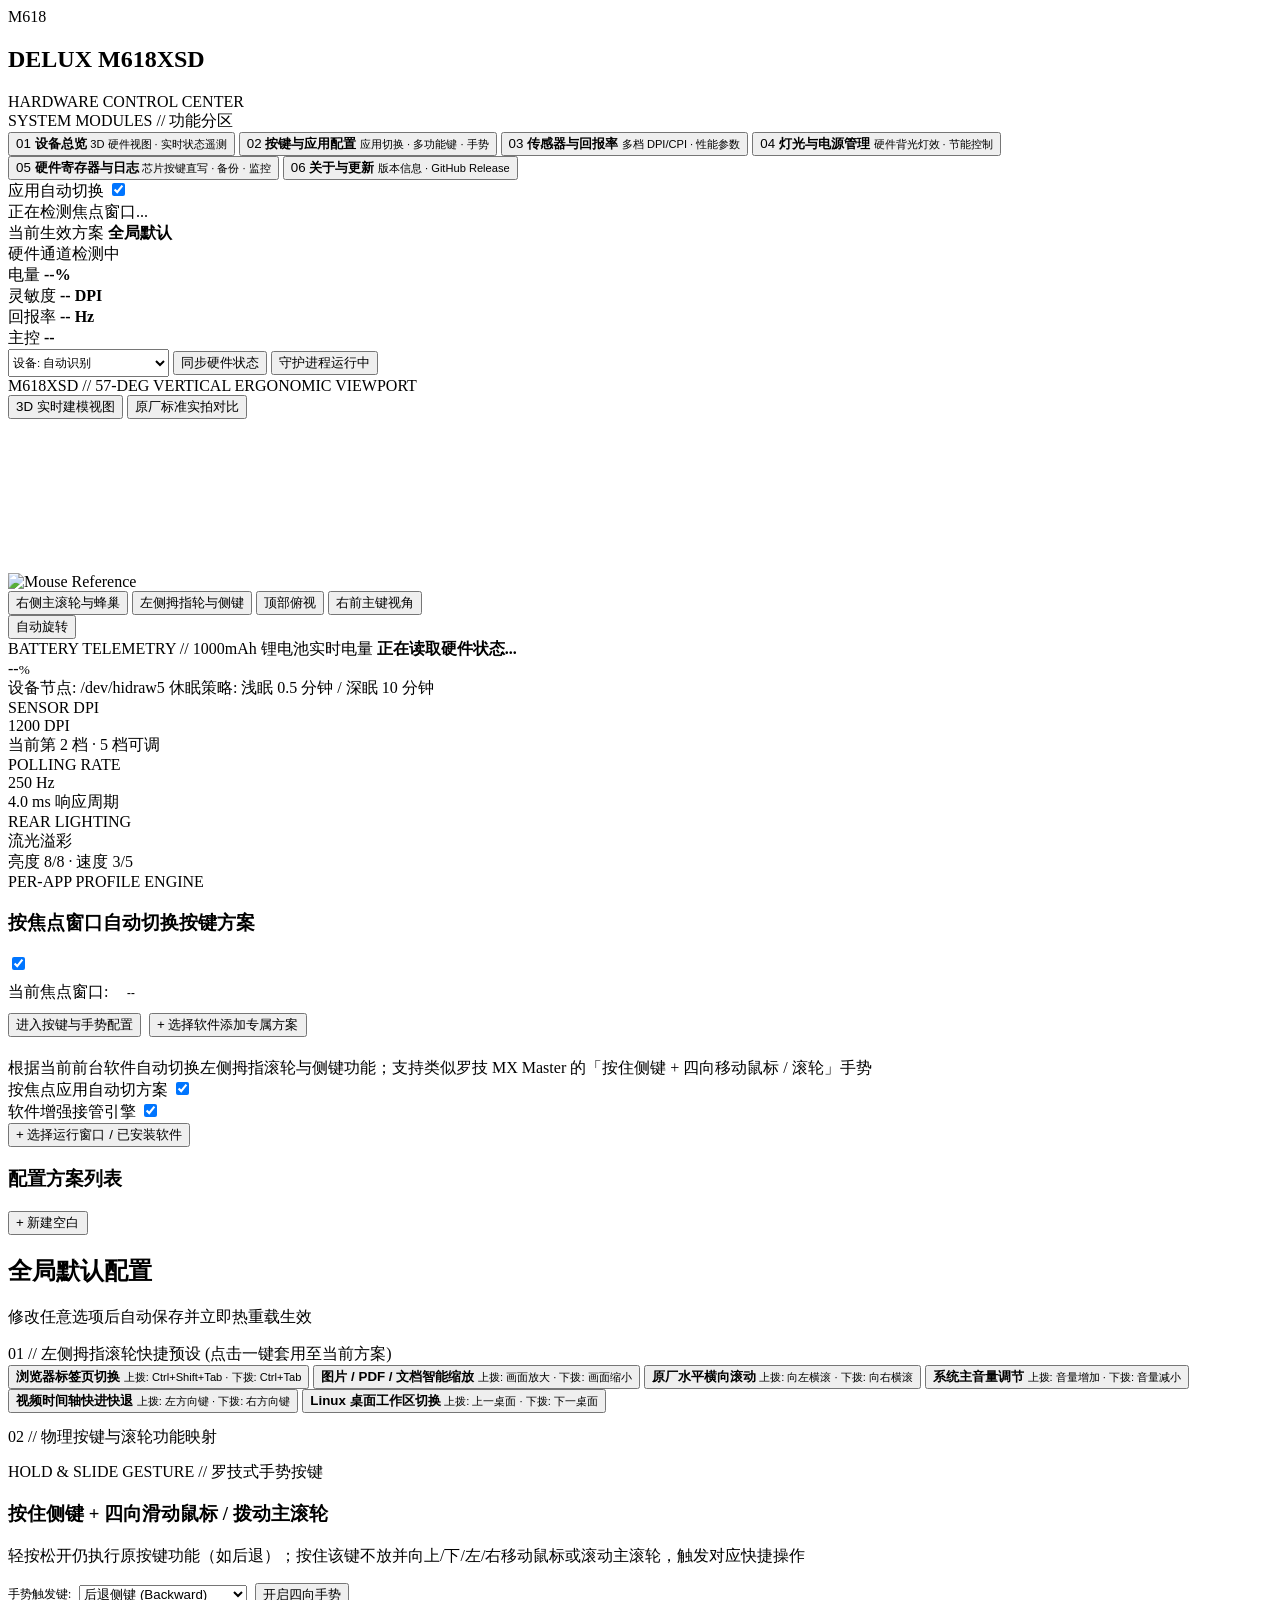
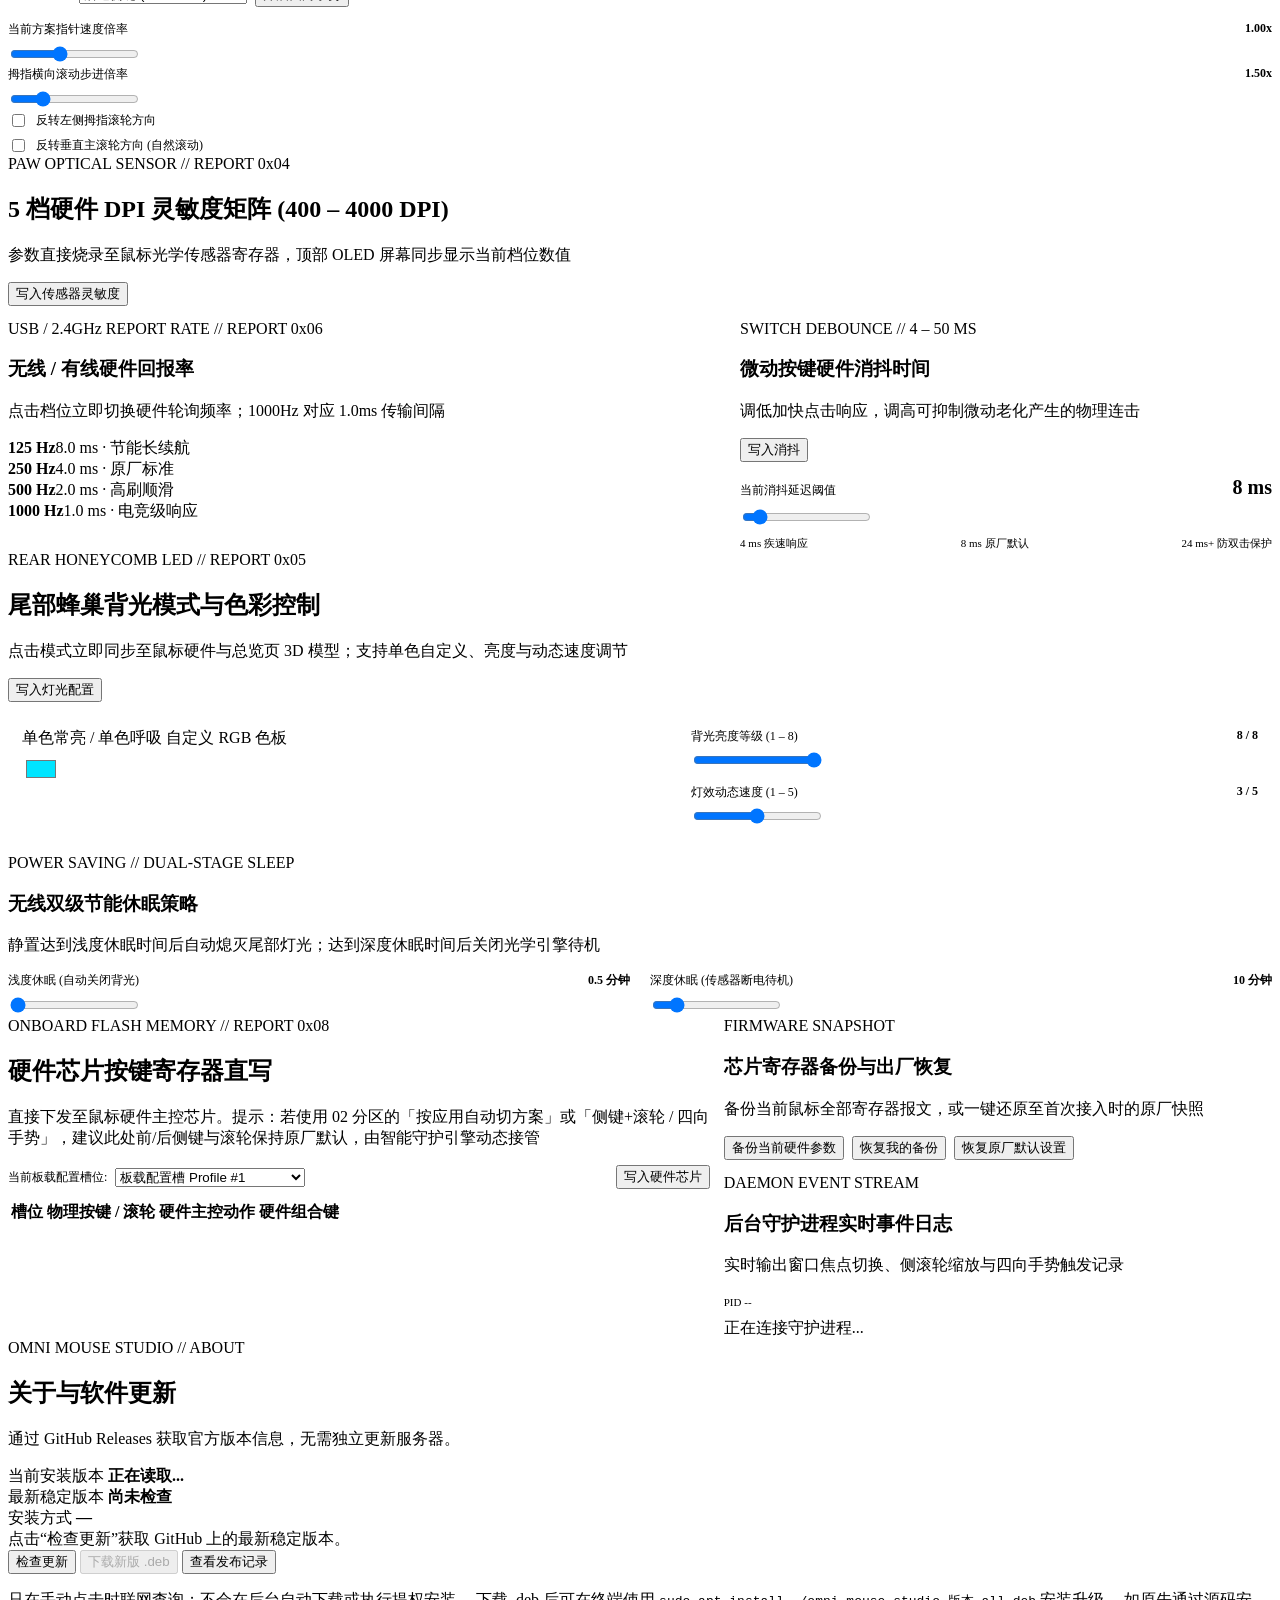
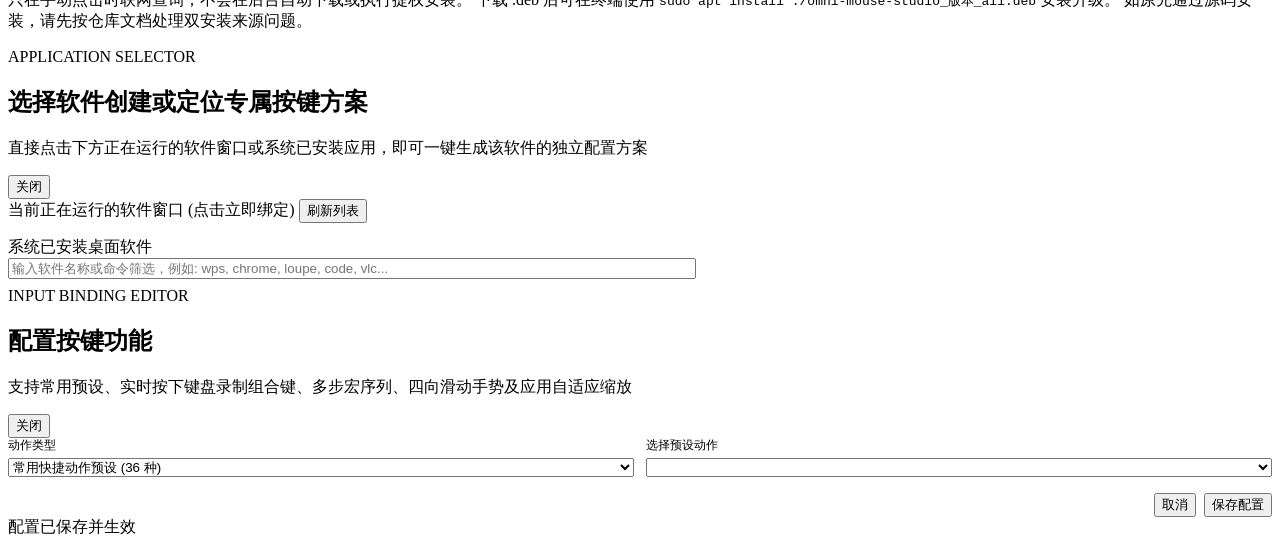
==== commit bc24012c: "feat(ui): add About and Updates panel with explicit check and download buttons" ====
--- a/omni_mouse/ui/web/index.html
+++ b/omni_mouse/ui/web/index.html
@@ -60,6 +60,13 @@
           <span class="nav-labels">
             <strong>硬件寄存器与日志</strong>
             <small id="nav-sub-onboard">芯片按键直写 · 备份 · 监控</small>
+          </span>
+        </button>
+        <button type="button" class="nav-item" data-pane="about">
+          <span class="nav-idx">06</span>
+          <span class="nav-labels">
+            <strong>关于与更新</strong>
+            <small>版本信息 · GitHub Release</small>
           </span>
         </button>
       </nav>
@@ -594,6 +601,49 @@
             </div>
           </div>
         </section>
+        <!-- 06 / ABOUT & SAFE, USER-INITIATED GITHUB RELEASE UPDATES -->
+        <section class="view-pane" id="pane-about">
+          <div class="hw-panel accent-top about-update-panel">
+            <div class="panel-header">
+              <div>
+                <span class="panel-tag">OMNI MOUSE STUDIO // ABOUT</span>
+                <h2>关于与软件更新</h2>
+                <p class="panel-sub">通过 GitHub Releases 获取官方版本信息，无需独立更新服务器。</p>
+              </div>
+            </div>
+            <div class="update-version-grid">
+              <div class="update-version-item">
+                <span>当前安装版本</span>
+                <strong id="about-current-version">正在读取...</strong>
+              </div>
+              <div class="update-version-item">
+                <span>最新稳定版本</span>
+                <strong id="about-latest-version">尚未检查</strong>
+              </div>
+              <div class="update-version-item">
+                <span>安装方式</span>
+                <strong id="about-install-type">—</strong>
+              </div>
+            </div>
+            <div class="update-status" id="about-update-status" role="status" aria-live="polite">
+              点击“检查更新”获取 GitHub 上的最新稳定版本。
+            </div>
+            <div class="about-update-actions">
+              <button type="button" class="hw-btn primary" id="btn-check-updates">检查更新</button>
+              <button type="button" class="hw-btn" id="btn-download-update" disabled>下载新版 .deb</button>
+              <button type="button" class="hw-btn sm" id="btn-open-releases">查看发布记录</button>
+            </div>
+            <div class="about-release-notes" id="about-release-notes" hidden>
+              <h3>最新版本说明</h3>
+              <pre id="about-release-notes-text"></pre>
+            </div>
+            <p class="panel-sub about-update-hint">
+              只在手动点击时联网查询；不会在后台自动下载或执行提权安装。
+              下载 .deb 后可在终端使用 <code id="about-install-command">sudo apt install ./omni-mouse-studio_版本_all.deb</code> 安装升级。
+              如原先通过源码安装，请先按仓库文档处理双安装来源问题。
+            </p>
+          </div>
+        </section>
       </div>
     </main>
   </div>
